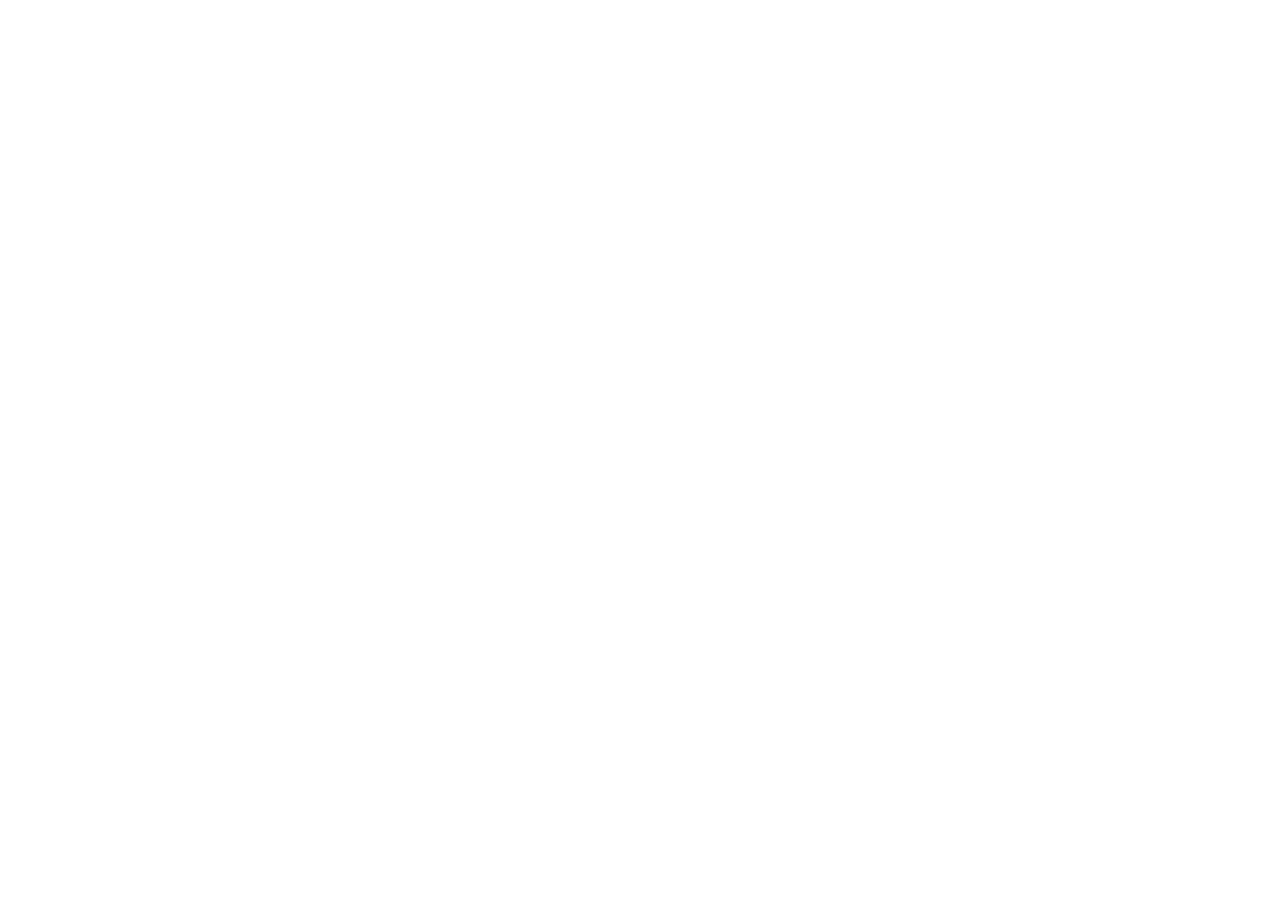
==== about-me.html @ 27011395 "First commit" ====
<!DOCTYPE html>
<html lang="en">
<head>
  <meta charset="UTF-8">
  <meta name="viewport" content="width=device-width, initial-scale=1.0">
  <title>Aubrey Quintana</title>
  <link rel="stylesheet" href="./about-me.css">
</head>
<body>
  
</body>
</html>
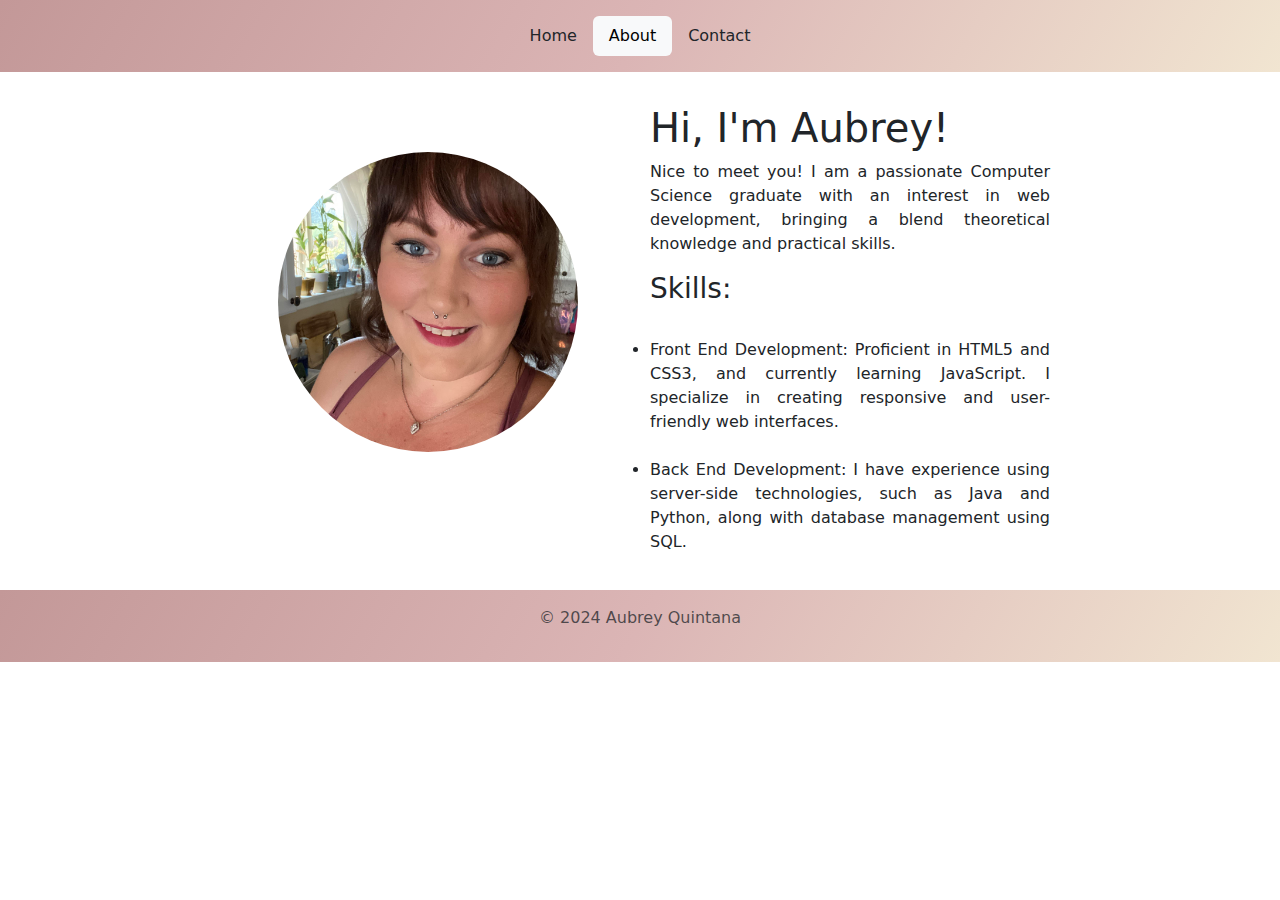
==== commit 3eb04b2a: "created about me section" ====
--- a/about-me.html
+++ b/about-me.html
@@ -4,9 +4,54 @@
   <meta charset="UTF-8">
   <meta name="viewport" content="width=device-width, initial-scale=1.0">
   <title>Aubrey Quintana</title>
+  <link href="https://cdn.jsdelivr.net/npm/bootstrap@5.3.3/dist/css/bootstrap.min.css" rel="stylesheet" integrity="sha384-QWTKZyjpPEjISv5WaRU9OFeRpok6YctnYmDr5pNlyT2bRjXh0JMhjY6hW+ALEwIH" crossorigin="anonymous">
   <link rel="stylesheet" href="./about-me.css">
 </head>
 <body>
+    <!--Header-->
+    <section id="front-page" class="background-gradient">
+      <div class="container-header">
+        <header class="d-flex justify-content-center py-3">
+          <ul class="nav nav-pills">
+            <li class="nav-item"><a href="./index.html" class="nav-link text-dark" aria-current="page">Home</a></li>
+            <li class="nav-item"><a href="./about-me.html" class="nav-link active text-bg-light">About</a></li>
+            <li class="nav-item"><a href="./contact.html" class="nav-link text-dark">Contact </a></li>
+            <li class="nav-item">
+          </ul>
+        </header>
+      </div>
+    </section>
+
+  <!--Body-->
+  <section id="body">
+    <div class="container-body">
+      <img class="img my-5 mx-5" src="/Profile picture.jpeg" width="300">
+      </div>
+    <div class="heading">
+      <h1> Hi, I'm Aubrey!</h1>
+      <p>
+        Nice to meet you! I am a passionate Computer Science graduate with an interest in web development, bringing a blend theoretical knowledge and practical skills.  </p>
+      <h3>Skills:</h3>
+      <br>
+        <li>Front End Development: Proficient in HTML5 and CSS3, and currently learning JavaScript. I specialize in creating responsive and user-friendly web interfaces.</li>
+      </br>
+        <li>Back End Development: I have experience using server-side technologies, such as Java and Python, along with database management using SQL. </li>
+      </ul>
+
+    </div> 
+    
+  </section>
+
+
+  <!--Footer-->
+  <section id="footer" class="background-gradient">
+    <div class="container-footer">
+      <footer class="py-3 my-1">
+        
+        <p class="text-center text-body-secondary">© 2024 Aubrey Quintana</p>
+      </footer>
+    </div>
+  </section>
   
 </body>
 </html>--- a/about-me.css
+++ b/about-me.css
@@ -0,0 +1,25 @@
+.background-gradient {
+  background: linear-gradient(300deg, #F1E5D1, #DBB5B5, #C39898);
+}
+
+.img {
+  border-radius: 75%;
+}
+
+#body {
+  display: grid;
+  justify-content: center;
+  grid-template-columns: 400px 400px;
+  padding: 2rem;
+  gap: 20px;
+}
+
+p {
+  text-align: justify;
+}
+
+li {
+  text-align: justify;
+  padding: 0;
+  gap: 10px;
+}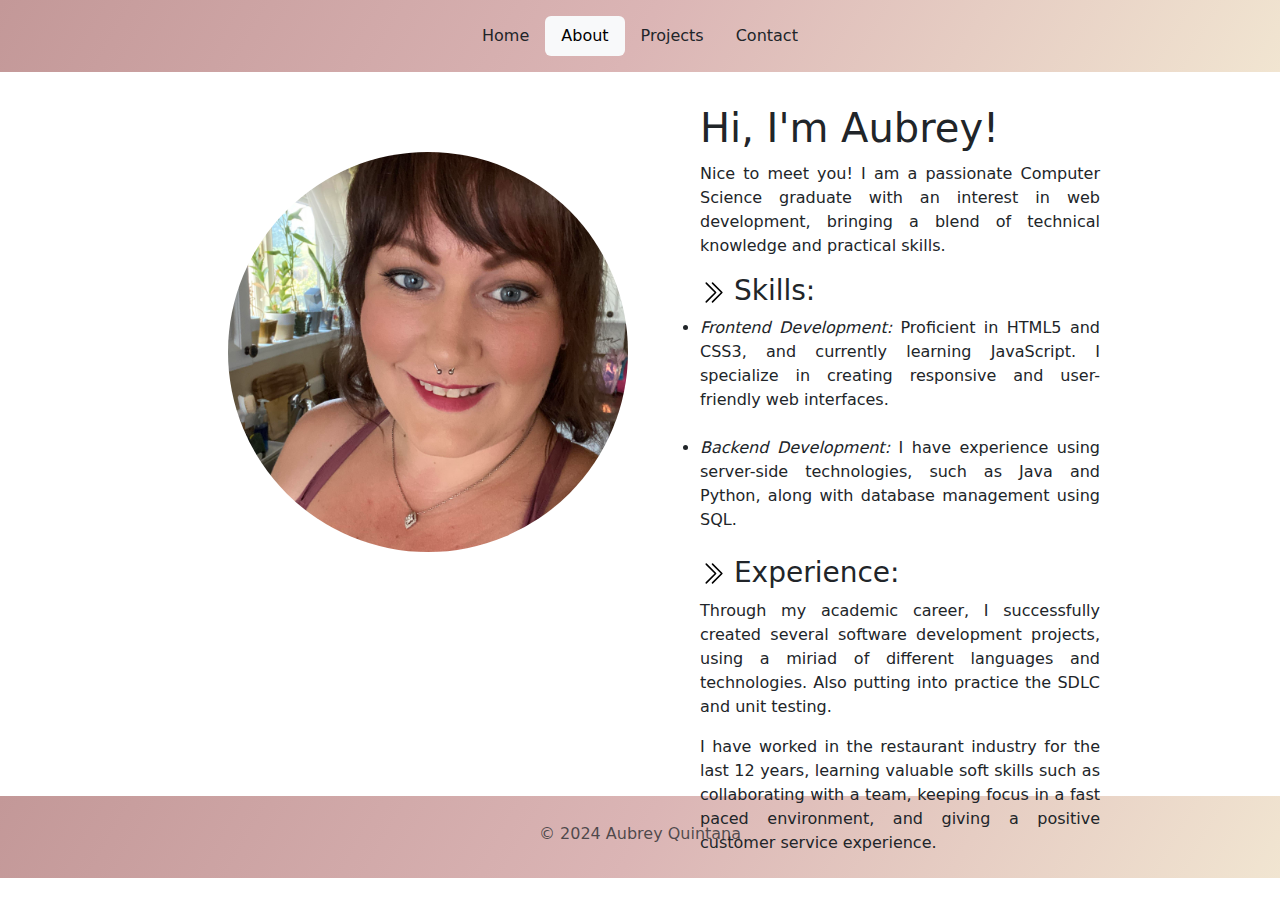
==== commit 4396f4bf: "add project page" ====
--- a/about-me.html
+++ b/about-me.html
@@ -15,6 +15,7 @@
           <ul class="nav nav-pills">
             <li class="nav-item"><a href="./index.html" class="nav-link text-dark" aria-current="page">Home</a></li>
             <li class="nav-item"><a href="./about-me.html" class="nav-link active text-bg-light">About</a></li>
+            <li class="nav-item"><a href="./projects.html" class="nav-link text-dark">Projects</a></li>
             <li class="nav-item"><a href="./contact.html" class="nav-link text-dark">Contact </a></li>
             <li class="nav-item">
           </ul>
@@ -25,19 +26,23 @@
   <!--Body-->
   <section id="body">
     <div class="container-body">
-      <img class="img my-5 mx-5" src="/Profile picture.jpeg" width="300">
+      <img class="img my-5 mx-5" src="/Profile picture.jpeg">
       </div>
+      
     <div class="heading">
       <h1> Hi, I'm Aubrey!</h1>
       <p>
-        Nice to meet you! I am a passionate Computer Science graduate with an interest in web development, bringing a blend theoretical knowledge and practical skills.  </p>
-      <h3>Skills:</h3>
-      <br>
-        <li>Front End Development: Proficient in HTML5 and CSS3, and currently learning JavaScript. I specialize in creating responsive and user-friendly web interfaces.</li>
+        Nice to meet you! I am a passionate Computer Science graduate with an interest in web development, bringing a blend of technical knowledge and practical skills.  </p>
+        
+      <h3><img src="./chevron-double-right.svg" height="25px"> Skills:</h3>
+        <li><i>Frontend Development:</i> Proficient in HTML5 and CSS3, and currently learning JavaScript. I specialize in creating responsive and user-friendly web interfaces.</li>
       </br>
-        <li>Back End Development: I have experience using server-side technologies, such as Java and Python, along with database management using SQL. </li>
+        <li><i>Backend Development:</i> I have experience using server-side technologies, such as Java and Python, along with database management using SQL. </li>
       </ul>
-
+    </br>
+      <h3><img src="./chevron-double-right.svg" height="25px"> Experience:</h3>
+      <p>Through my academic career, I successfully created several software development projects, using a miriad of different languages and technologies. Also putting into practice the SDLC and unit testing.</p>
+      <p>I have worked in the restaurant industry for the last 12 years, learning valuable soft skills such as collaborating with a team, keeping focus in a fast paced environment, and giving a positive customer service experience. </p>
     </div> 
     
   </section>
--- a/about-me.css
+++ b/about-me.css
@@ -4,17 +4,20 @@
 
 .img {
   border-radius: 75%;
+  width: 400px;
 }
 
 #body {
   display: grid;
+  height: 80vh;
   justify-content: center;
-  grid-template-columns: 400px 400px;
+  grid-template-columns: 500px 400px;
   padding: 2rem;
   gap: 20px;
 }
 
 p {
+  margin-top: 10px;
   text-align: justify;
 }
 
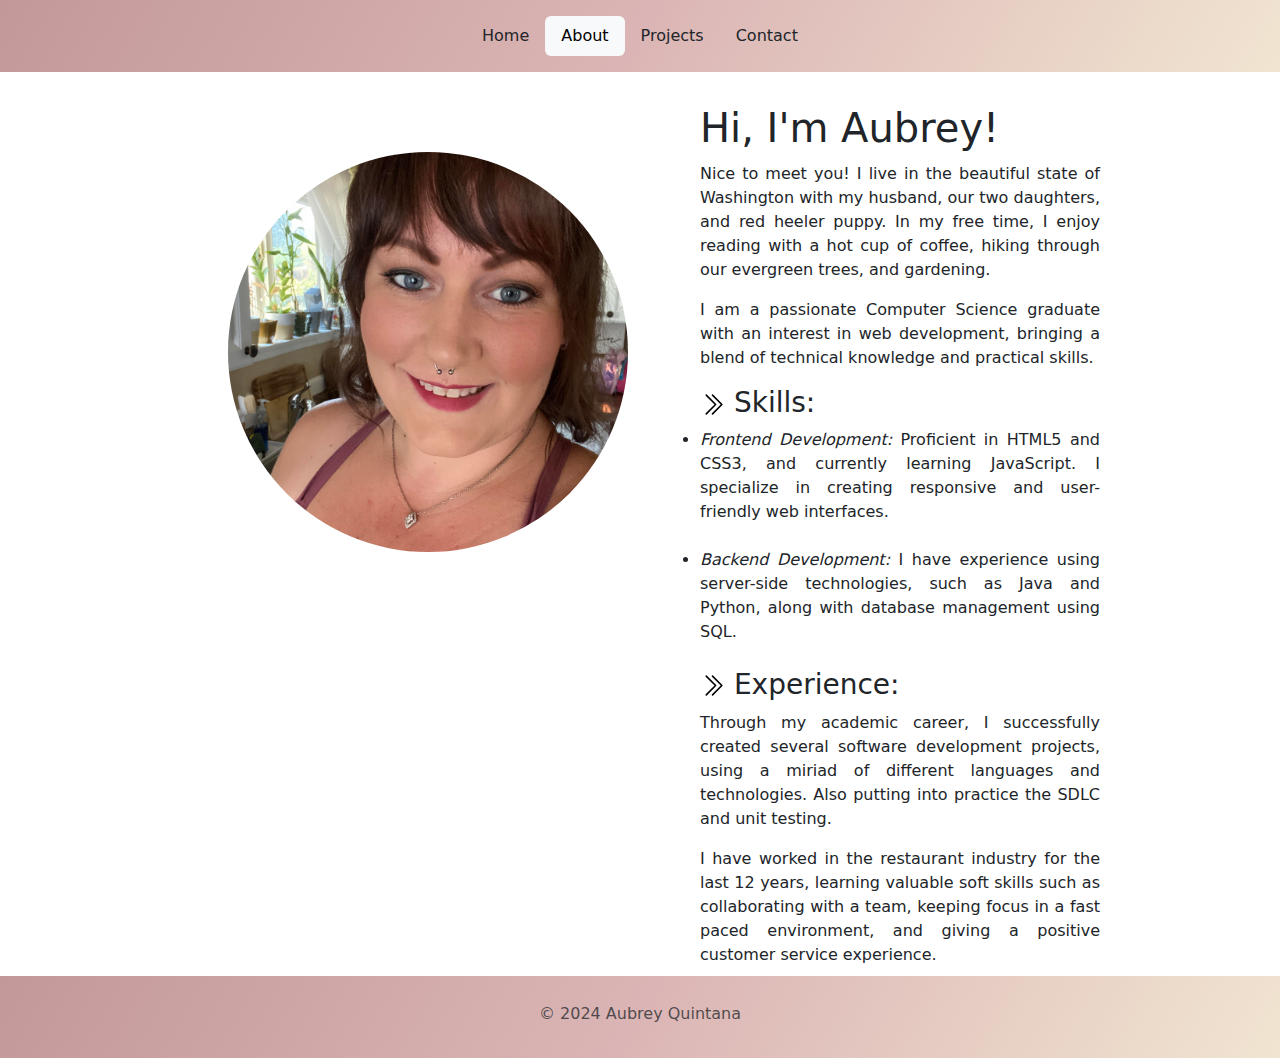
==== commit 23253445: "add images" ====
--- a/about-me.html
+++ b/about-me.html
@@ -26,14 +26,16 @@
   <!--Body-->
   <section id="body">
     <div class="container-body">
+      <div class="col">
       <img class="img my-5 mx-5" src="/Profile picture.jpeg">
       </div>
-      
-    <div class="heading">
+    </div> 
+    <div class="col">
       <h1> Hi, I'm Aubrey!</h1>
       <p>
-        Nice to meet you! I am a passionate Computer Science graduate with an interest in web development, bringing a blend of technical knowledge and practical skills.  </p>
+        Nice to meet you! I live in the beautiful state of Washington with my husband, our two daughters, and red heeler puppy. In my free time, I enjoy reading with a hot cup of coffee, hiking through our evergreen trees, and gardening.</p>
         
+        <p>I am a passionate Computer Science graduate with an interest in web development, bringing a blend of technical knowledge and practical skills. </p> 
       <h3><img src="./chevron-double-right.svg" height="25px"> Skills:</h3>
         <li><i>Frontend Development:</i> Proficient in HTML5 and CSS3, and currently learning JavaScript. I specialize in creating responsive and user-friendly web interfaces.</li>
       </br>
@@ -43,16 +45,14 @@
       <h3><img src="./chevron-double-right.svg" height="25px"> Experience:</h3>
       <p>Through my academic career, I successfully created several software development projects, using a miriad of different languages and technologies. Also putting into practice the SDLC and unit testing.</p>
       <p>I have worked in the restaurant industry for the last 12 years, learning valuable soft skills such as collaborating with a team, keeping focus in a fast paced environment, and giving a positive customer service experience. </p>
-    </div> 
-    
+    </div>   
   </section>
 
 
   <!--Footer-->
   <section id="footer" class="background-gradient">
     <div class="container-footer">
-      <footer class="py-3 my-1">
-        
+      <footer class="py-3 my-1">  
         <p class="text-center text-body-secondary">© 2024 Aubrey Quintana</p>
       </footer>
     </div>
--- a/about-me.css
+++ b/about-me.css
@@ -5,11 +5,13 @@
 .img {
   border-radius: 75%;
   width: 400px;
+  border-width: 10px;
+  border-color: black;
 }
 
 #body {
   display: grid;
-  height: 80vh;
+  height: 100vh;
   justify-content: center;
   grid-template-columns: 500px 400px;
   padding: 2rem;
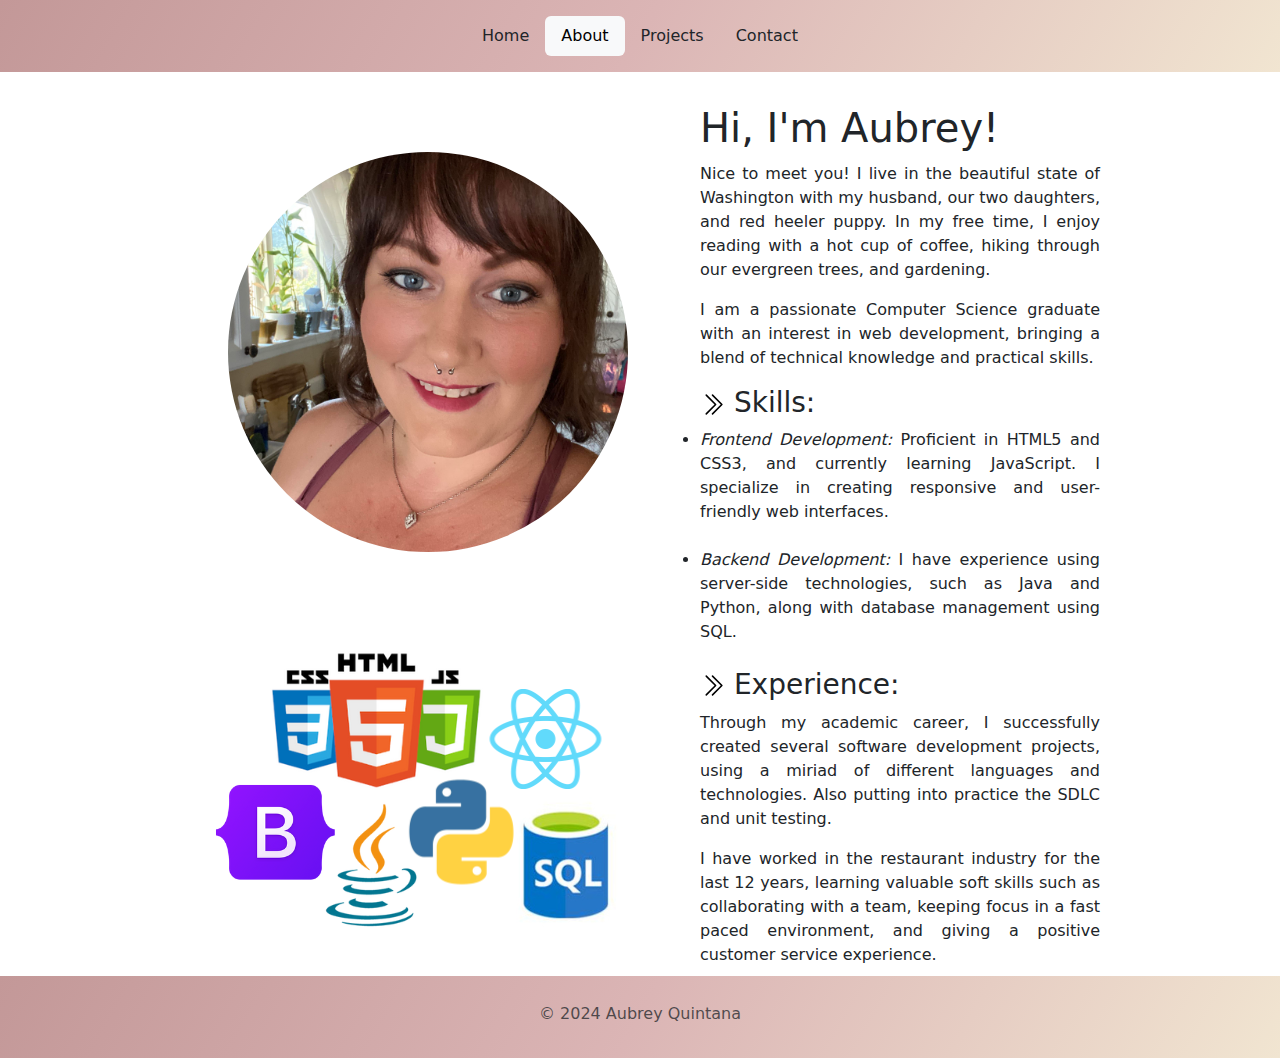
==== commit 24dbfd5d: "changed contact page" ====
--- a/about-me.html
+++ b/about-me.html
@@ -7,27 +7,29 @@
   <link href="https://cdn.jsdelivr.net/npm/bootstrap@5.3.3/dist/css/bootstrap.min.css" rel="stylesheet" integrity="sha384-QWTKZyjpPEjISv5WaRU9OFeRpok6YctnYmDr5pNlyT2bRjXh0JMhjY6hW+ALEwIH" crossorigin="anonymous">
   <link rel="stylesheet" href="./about-me.css">
 </head>
+
 <body>
-    <!--Header-->
-    <section id="front-page" class="background-gradient">
-      <div class="container-header">
-        <header class="d-flex justify-content-center py-3">
-          <ul class="nav nav-pills">
-            <li class="nav-item"><a href="./index.html" class="nav-link text-dark" aria-current="page">Home</a></li>
-            <li class="nav-item"><a href="./about-me.html" class="nav-link active text-bg-light">About</a></li>
-            <li class="nav-item"><a href="./projects.html" class="nav-link text-dark">Projects</a></li>
-            <li class="nav-item"><a href="./contact.html" class="nav-link text-dark">Contact </a></li>
-            <li class="nav-item">
-          </ul>
-        </header>
-      </div>
-    </section>
+  <!--Header-->
+  <section id="front-page" class="background-gradient">
+    <div class="container-header">
+      <header class="d-flex justify-content-center py-3">
+        <ul class="nav nav-pills">
+          <li class="nav-item"><a href="./index.html" class="nav-link text-dark" aria-current="page">Home</a></li>
+          <li class="nav-item"><a href="./about-me.html" class="nav-link active text-bg-light">About</a></li>
+          <li class="nav-item"><a href="./projects.html" class="nav-link text-dark">Projects</a></li>
+          <li class="nav-item"><a href="./contact.html" class="nav-link text-dark">Contact </a></li>
+          <li class="nav-item">
+        </ul>
+      </header>
+    </div>
+  </section>
 
   <!--Body-->
   <section id="body">
     <div class="container-body">
       <div class="col">
-      <img class="img my-5 mx-5" src="/Profile picture.jpeg">
+        <img class="img my-5 mx-5" src="/images/Profile picture.jpeg">
+        <img class="logo-img my-5 mx-4" src="/images/tech logos.png">
       </div>
     </div> 
     <div class="col">
@@ -36,13 +38,15 @@
         Nice to meet you! I live in the beautiful state of Washington with my husband, our two daughters, and red heeler puppy. In my free time, I enjoy reading with a hot cup of coffee, hiking through our evergreen trees, and gardening.</p>
         
         <p>I am a passionate Computer Science graduate with an interest in web development, bringing a blend of technical knowledge and practical skills. </p> 
-      <h3><img src="./chevron-double-right.svg" height="25px"> Skills:</h3>
+
+        <h3><img src="./svg/chevron-double-right.svg" height="25px"> Skills:</h3>
+
         <li><i>Frontend Development:</i> Proficient in HTML5 and CSS3, and currently learning JavaScript. I specialize in creating responsive and user-friendly web interfaces.</li>
-      </br>
+        </br>
         <li><i>Backend Development:</i> I have experience using server-side technologies, such as Java and Python, along with database management using SQL. </li>
       </ul>
     </br>
-      <h3><img src="./chevron-double-right.svg" height="25px"> Experience:</h3>
+    <h3><img src="./svg/chevron-double-right.svg" height="25px"> Experience:</h3>
       <p>Through my academic career, I successfully created several software development projects, using a miriad of different languages and technologies. Also putting into practice the SDLC and unit testing.</p>
       <p>I have worked in the restaurant industry for the last 12 years, learning valuable soft skills such as collaborating with a team, keeping focus in a fast paced environment, and giving a positive customer service experience. </p>
     </div>   
--- a/about-me.css
+++ b/about-me.css
@@ -27,4 +27,13 @@
   text-align: justify;
   padding: 0;
   gap: 10px;
+}
+
+.container-logos {
+  display: flex;
+}
+
+.logo {
+  width: 200px;
+  height: 150px;
 }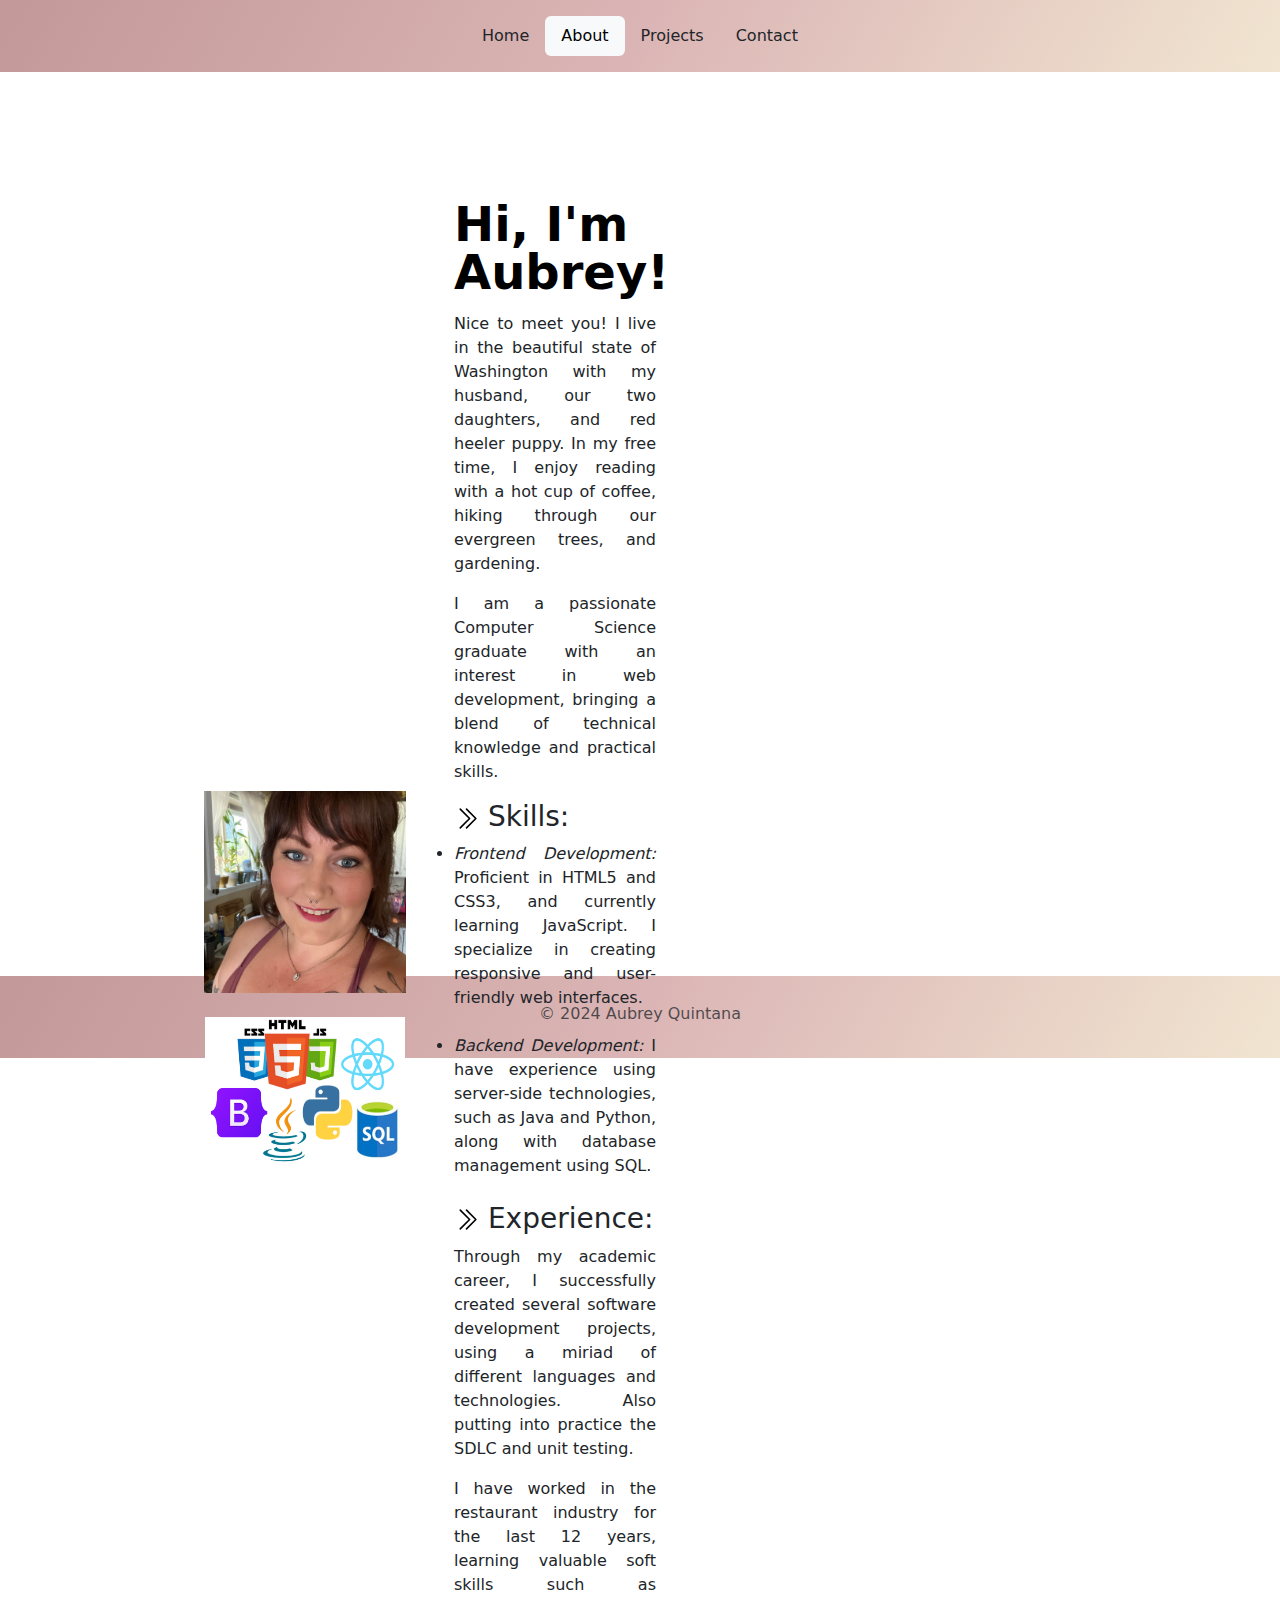
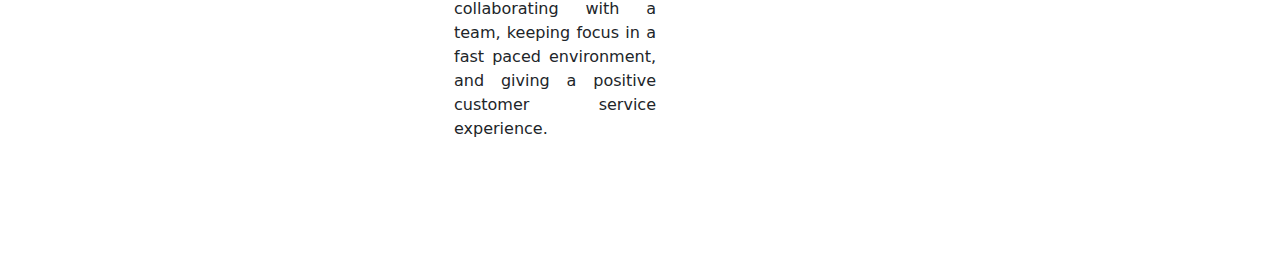
==== commit 29f330ea: "change bootstrap layout for about me page" ====
--- a/about-me.html
+++ b/about-me.html
@@ -26,30 +26,34 @@
 
   <!--Body-->
   <section id="body">
-    <div class="container-body">
-      <div class="col">
-        <img class="img my-5 mx-5" src="/images/Profile picture.jpeg">
-        <img class="logo-img my-5 mx-4" src="/images/tech logos.png">
+    <div class="container col-xxl-8 px-4 py-5">
+      <div class="row flex-lg-row-reverse align-items-center g-5 py-5">
+        <div class="col-10 col-sm-8 col-lg-6">
+          <h1 class="display-5 fw-bold text-body-emphasis lh-1 mb-3">Hi, I'm Aubrey!</h1>
+          <p>
+            Nice to meet you! I live in the beautiful state of Washington with my husband, our two daughters, and red heeler puppy. In my free time, I enjoy reading with a hot cup of coffee, hiking through our evergreen trees, and gardening.</p>
+            
+            <p>I am a passionate Computer Science graduate with an interest in web development, bringing a blend of technical knowledge and practical skills. </p> 
+  
+            <h3><img src="./svg/chevron-double-right.svg" height="25px"> Skills:</h3>
+  
+            <li><i>Frontend Development:</i> Proficient in HTML5 and CSS3, and currently learning JavaScript. I specialize in creating responsive and user-friendly web interfaces.</li>
+            </br>
+            <li><i>Backend Development:</i> I have experience using server-side technologies, such as Java and Python, along with database management using SQL. </li>
+          </ul>
+        </br>
+        <h3><img src="./svg/chevron-double-right.svg" height="25px"> Experience:</h3>
+          <p>Through my academic career, I successfully created several software development projects, using a miriad of different languages and technologies. Also putting into practice the SDLC and unit testing.</p>
+          <p>I have worked in the restaurant industry for the last 12 years, learning valuable soft skills such as collaborating with a team, keeping focus in a fast paced environment, and giving a positive customer service experience. </p>
+        </div>
+        <div class="col-lg-6">
+          <img src="./images/Profile picture.jpeg" class="pic d-block mx-lg-auto img-fluid" alt="profile picture" width="400" height="400" loading="lazy">
+        <br/>
+          <img src="./images/tech logos.png" class="logo d-block mx-lg-auto img-fluid" alt="tech logos" width="400" height="350" loading="lazy">
+          
+        </div>
       </div>
-    </div> 
-    <div class="col">
-      <h1> Hi, I'm Aubrey!</h1>
-      <p>
-        Nice to meet you! I live in the beautiful state of Washington with my husband, our two daughters, and red heeler puppy. In my free time, I enjoy reading with a hot cup of coffee, hiking through our evergreen trees, and gardening.</p>
-        
-        <p>I am a passionate Computer Science graduate with an interest in web development, bringing a blend of technical knowledge and practical skills. </p> 
-
-        <h3><img src="./svg/chevron-double-right.svg" height="25px"> Skills:</h3>
-
-        <li><i>Frontend Development:</i> Proficient in HTML5 and CSS3, and currently learning JavaScript. I specialize in creating responsive and user-friendly web interfaces.</li>
-        </br>
-        <li><i>Backend Development:</i> I have experience using server-side technologies, such as Java and Python, along with database management using SQL. </li>
-      </ul>
-    </br>
-    <h3><img src="./svg/chevron-double-right.svg" height="25px"> Experience:</h3>
-      <p>Through my academic career, I successfully created several software development projects, using a miriad of different languages and technologies. Also putting into practice the SDLC and unit testing.</p>
-      <p>I have worked in the restaurant industry for the last 12 years, learning valuable soft skills such as collaborating with a team, keeping focus in a fast paced environment, and giving a positive customer service experience. </p>
-    </div>   
+    </div>
   </section>
 
 
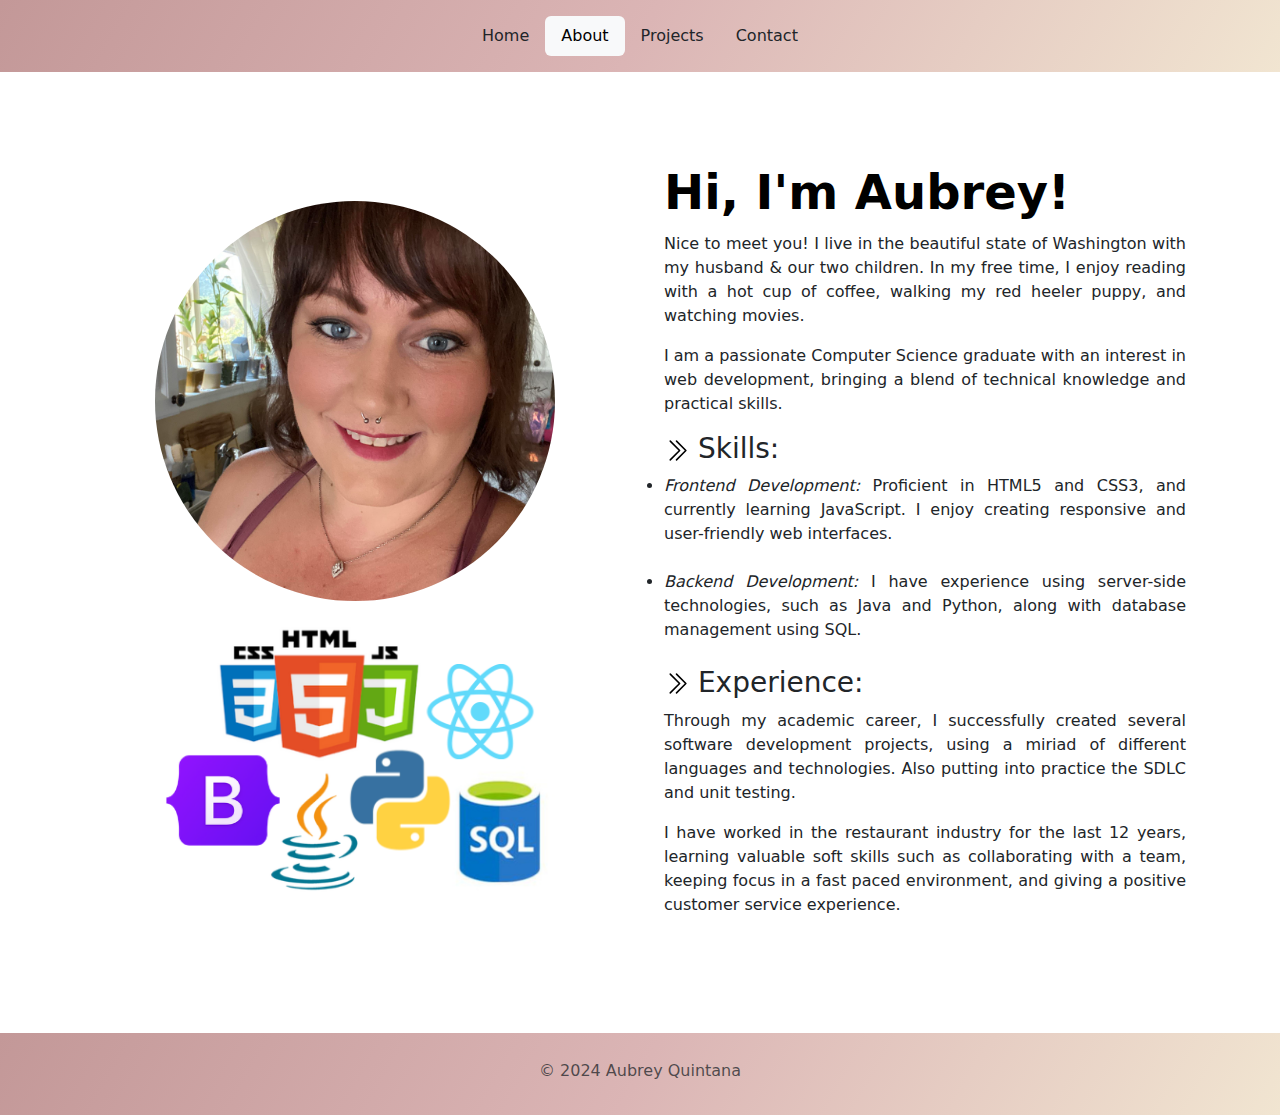
==== commit a73c0f35: "change project flexbox direction" ====
--- a/about-me.html
+++ b/about-me.html
@@ -18,7 +18,6 @@
           <li class="nav-item"><a href="./about-me.html" class="nav-link active text-bg-light">About</a></li>
           <li class="nav-item"><a href="./projects.html" class="nav-link text-dark">Projects</a></li>
           <li class="nav-item"><a href="./contact.html" class="nav-link text-dark">Contact </a></li>
-          <li class="nav-item">
         </ul>
       </header>
     </div>
@@ -27,17 +26,24 @@
   <!--Body-->
   <section id="body">
     <div class="container col-xxl-8 px-4 py-5">
-      <div class="row flex-lg-row-reverse align-items-center g-5 py-5">
-        <div class="col-10 col-sm-8 col-lg-6">
+      <div class="row flex-lg-row align-items-center g-5 py-5">
+        
+        <div class="col-lg-6 col-sm-8">
+          <img src="./images/Profile picture.jpeg" class="pic d-block mx-lg-auto img-fluid" alt="profile picture" width="400" height="400" loading="lazy">
+        <br/>
+          <img src="./images/tech logos.png" class="logo d-block mx-lg-auto img-fluid" alt="tech logos" width="400" height="350" loading="lazy">
+          
+        </div>
+        <div class="col-sm-8 col-lg-6">
           <h1 class="display-5 fw-bold text-body-emphasis lh-1 mb-3">Hi, I'm Aubrey!</h1>
           <p>
-            Nice to meet you! I live in the beautiful state of Washington with my husband, our two daughters, and red heeler puppy. In my free time, I enjoy reading with a hot cup of coffee, hiking through our evergreen trees, and gardening.</p>
+            Nice to meet you! I live in the beautiful state of Washington with my husband & our two children. In my free time, I enjoy reading with a hot cup of coffee, walking my red heeler puppy, and watching movies.</p>
             
             <p>I am a passionate Computer Science graduate with an interest in web development, bringing a blend of technical knowledge and practical skills. </p> 
   
             <h3><img src="./svg/chevron-double-right.svg" height="25px"> Skills:</h3>
   
-            <li><i>Frontend Development:</i> Proficient in HTML5 and CSS3, and currently learning JavaScript. I specialize in creating responsive and user-friendly web interfaces.</li>
+            <li><i>Frontend Development:</i> Proficient in HTML5 and CSS3, and currently learning JavaScript. I enjoy creating responsive and user-friendly web interfaces.</li>
             </br>
             <li><i>Backend Development:</i> I have experience using server-side technologies, such as Java and Python, along with database management using SQL. </li>
           </ul>
@@ -45,12 +51,6 @@
         <h3><img src="./svg/chevron-double-right.svg" height="25px"> Experience:</h3>
           <p>Through my academic career, I successfully created several software development projects, using a miriad of different languages and technologies. Also putting into practice the SDLC and unit testing.</p>
           <p>I have worked in the restaurant industry for the last 12 years, learning valuable soft skills such as collaborating with a team, keeping focus in a fast paced environment, and giving a positive customer service experience. </p>
-        </div>
-        <div class="col-lg-6">
-          <img src="./images/Profile picture.jpeg" class="pic d-block mx-lg-auto img-fluid" alt="profile picture" width="400" height="400" loading="lazy">
-        <br/>
-          <img src="./images/tech logos.png" class="logo d-block mx-lg-auto img-fluid" alt="tech logos" width="400" height="350" loading="lazy">
-          
         </div>
       </div>
     </div>
--- a/about-me.css
+++ b/about-me.css
@@ -2,20 +2,9 @@
   background: linear-gradient(300deg, #F1E5D1, #DBB5B5, #C39898);
 }
 
-.img {
+.pic {
   border-radius: 75%;
   width: 400px;
-  border-width: 10px;
-  border-color: black;
-}
-
-#body {
-  display: grid;
-  height: 100vh;
-  justify-content: center;
-  grid-template-columns: 500px 400px;
-  padding: 2rem;
-  gap: 20px;
 }
 
 p {
@@ -27,13 +16,4 @@
   text-align: justify;
   padding: 0;
   gap: 10px;
-}
-
-.container-logos {
-  display: flex;
-}
-
-.logo {
-  width: 200px;
-  height: 150px;
 }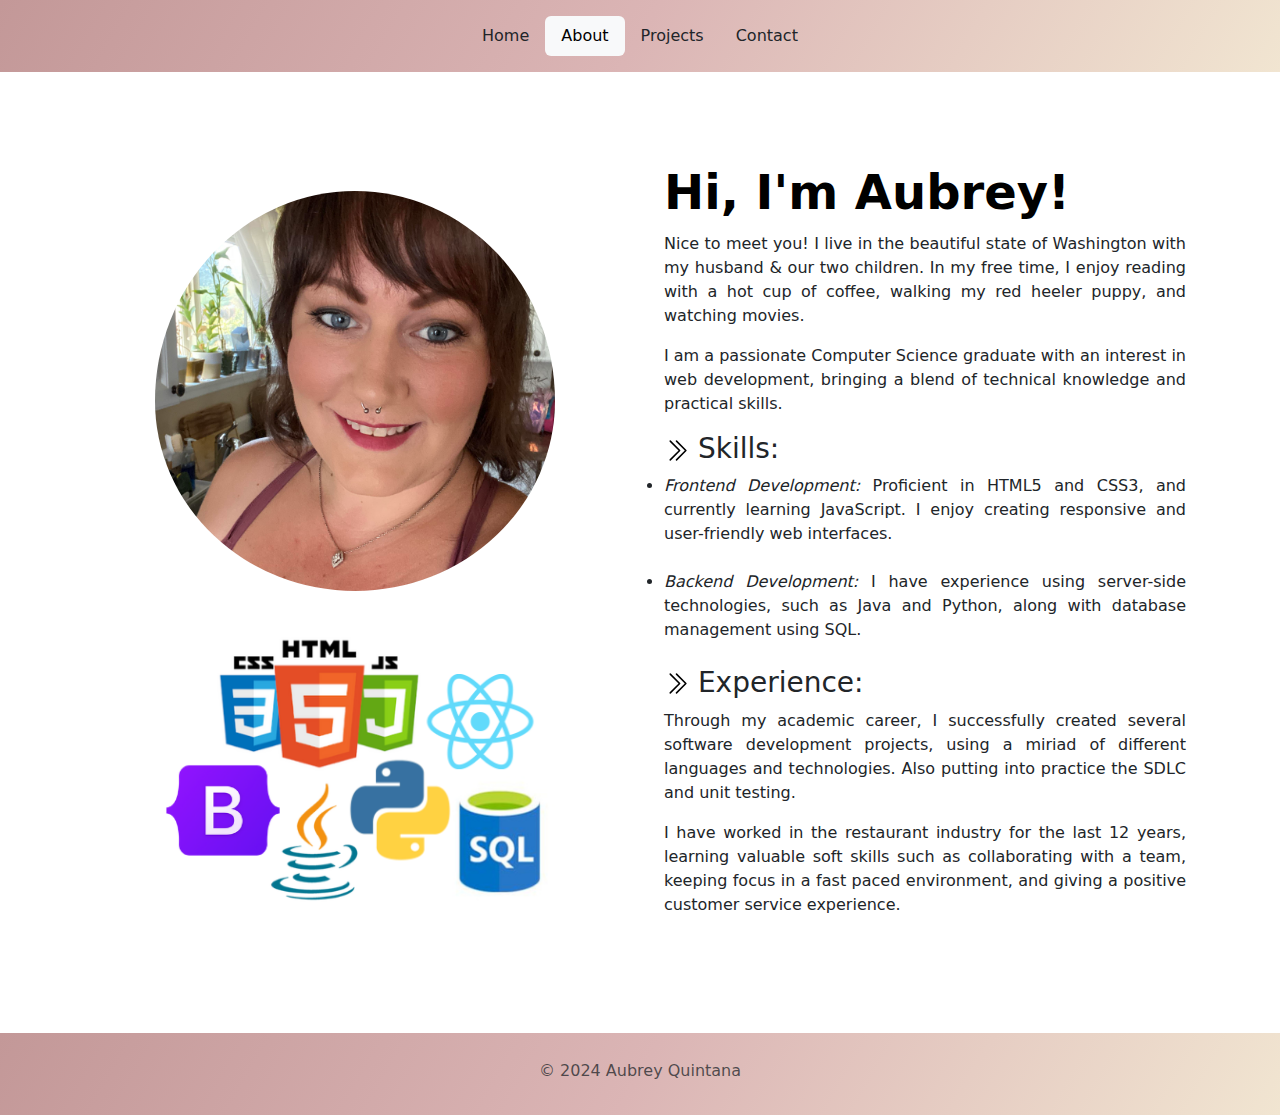
==== commit 309dab4b: "changes" ====
--- a/about-me.html
+++ b/about-me.html
@@ -27,7 +27,6 @@
   <section id="body">
     <div class="container col-xxl-8 px-4 py-5">
       <div class="row flex-lg-row align-items-center g-5 py-5">
-        
         <div class="col-lg-6 col-sm-8">
           <img src="./images/Profile picture.jpeg" class="pic d-block mx-lg-auto img-fluid" alt="profile picture" width="400" height="400" loading="lazy">
         <br/>
--- a/about-me.css
+++ b/about-me.css
@@ -5,6 +5,7 @@
 .pic {
   border-radius: 75%;
   width: 400px;
+  padding-bottom: 20px;
 }
 
 p {
